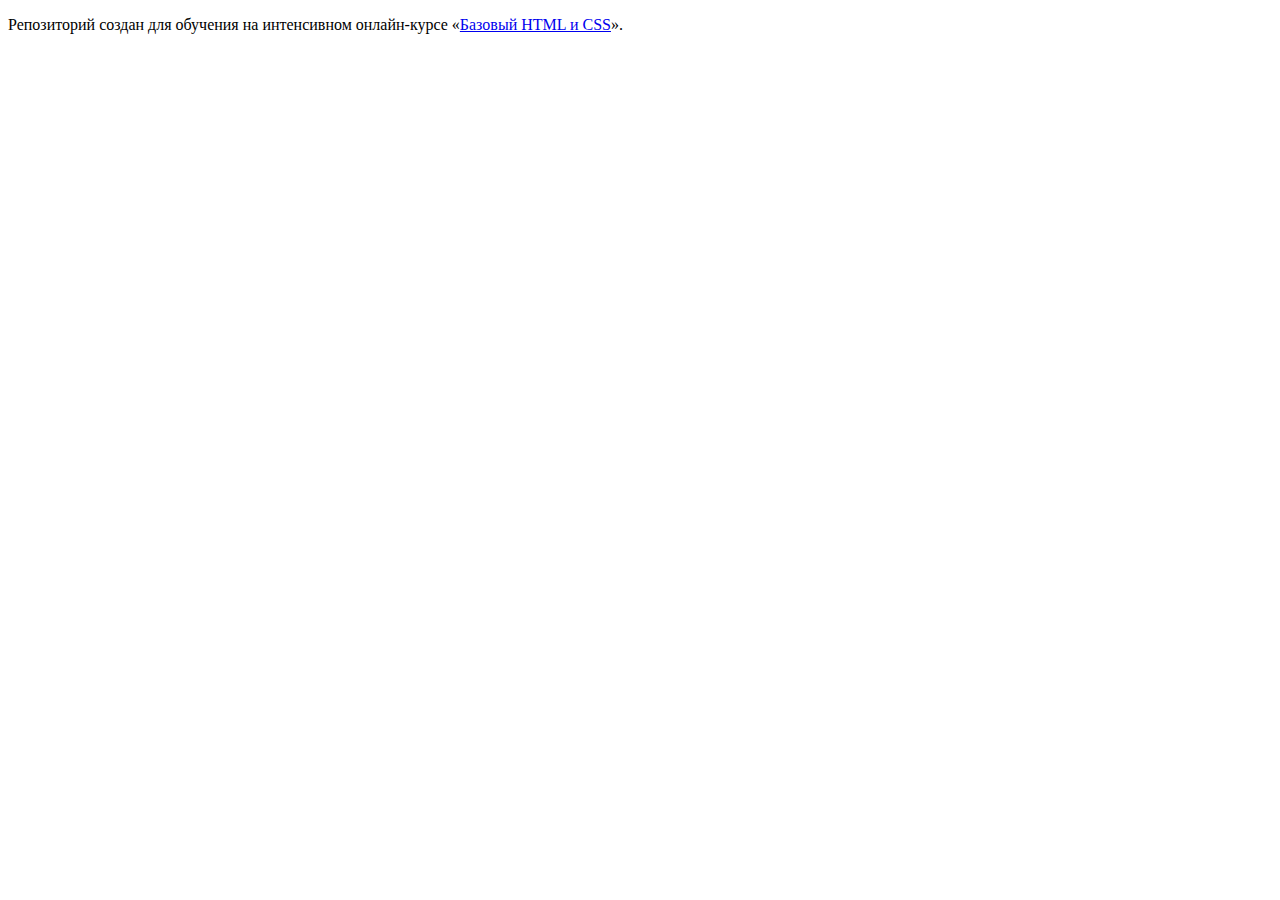
==== index.html @ 06b26064 ":hatching_chick:" ====
<!DOCTYPE html>
<html lang="ru">
  <head>
    <meta charset="utf-8">
    <title>HTML Academy: Нёрдс</title>
  </head>
  <body>

    <p>Репозиторий создан для обучения на интенсивном онлайн‑курсе «<a href="https://htmlacademy.ru/intensive/htmlcss">Базовый HTML и CSS</a>».</p>

  </body>
</html>
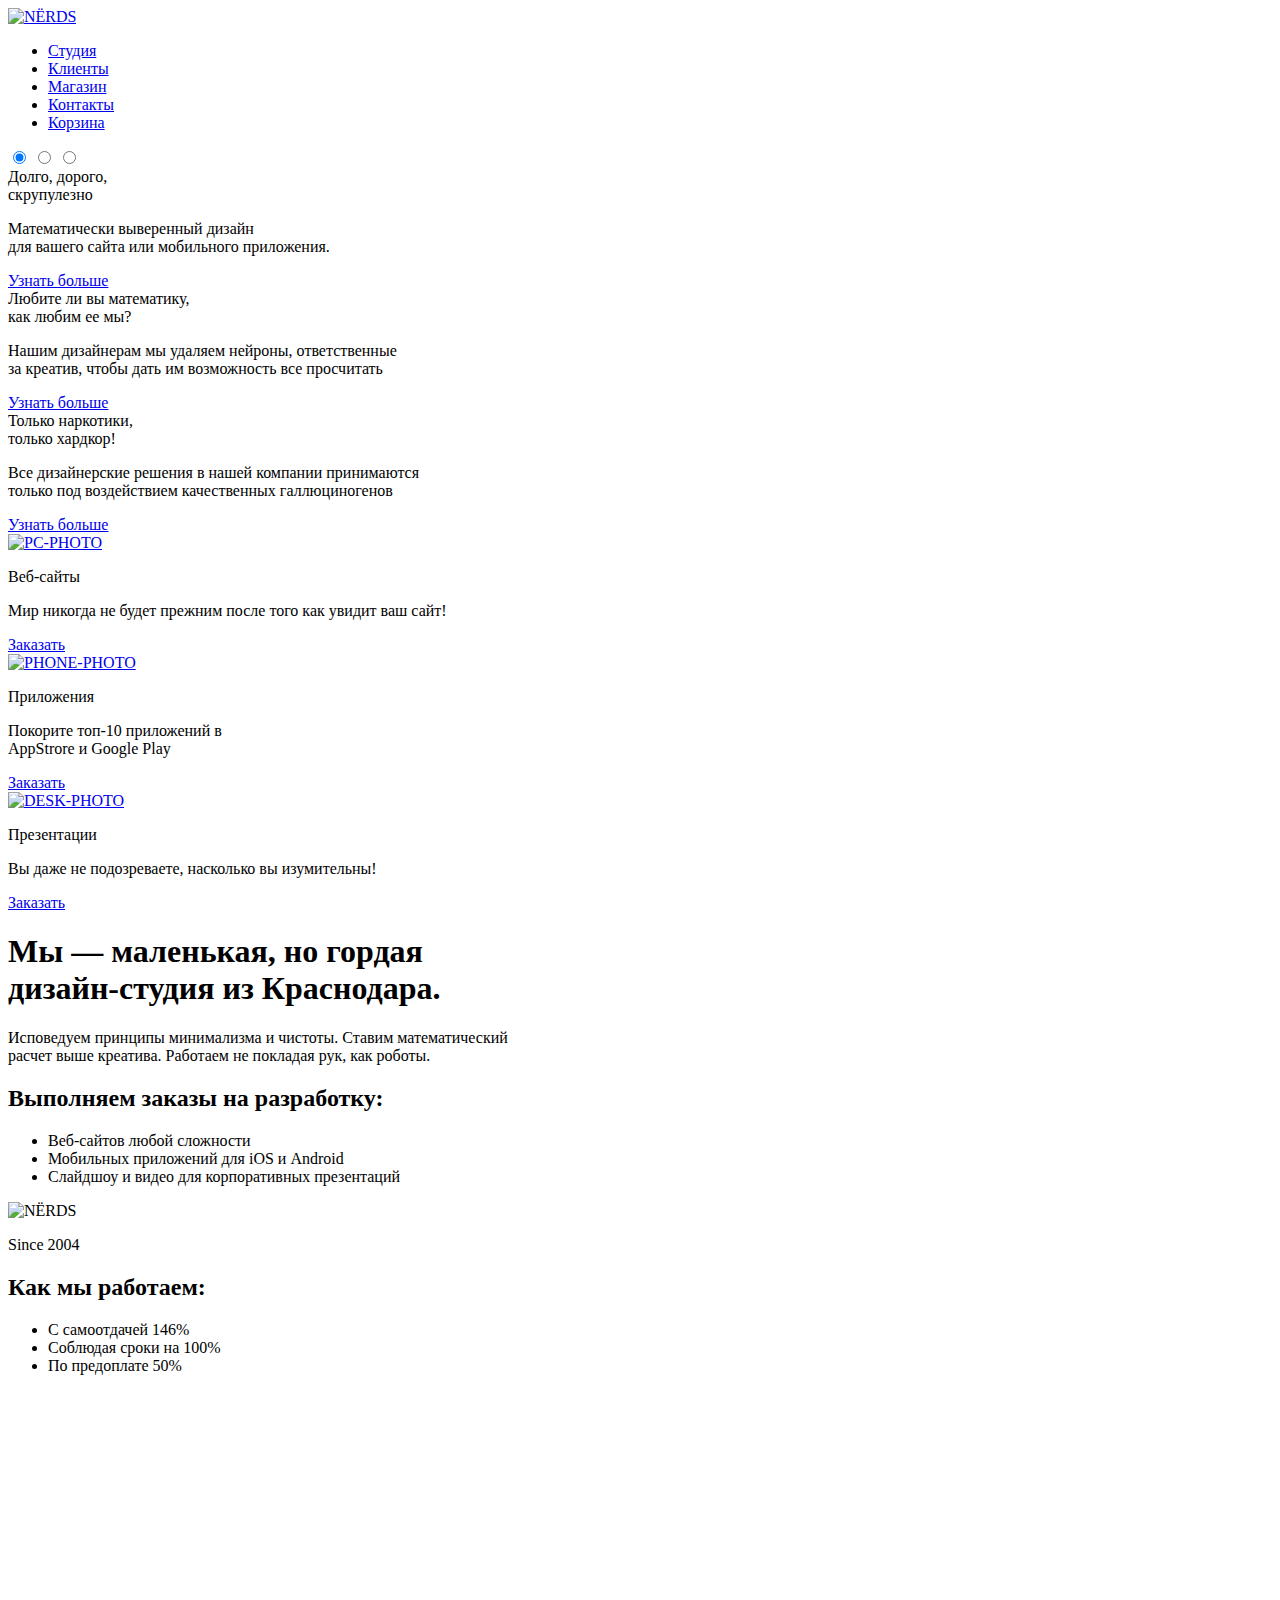
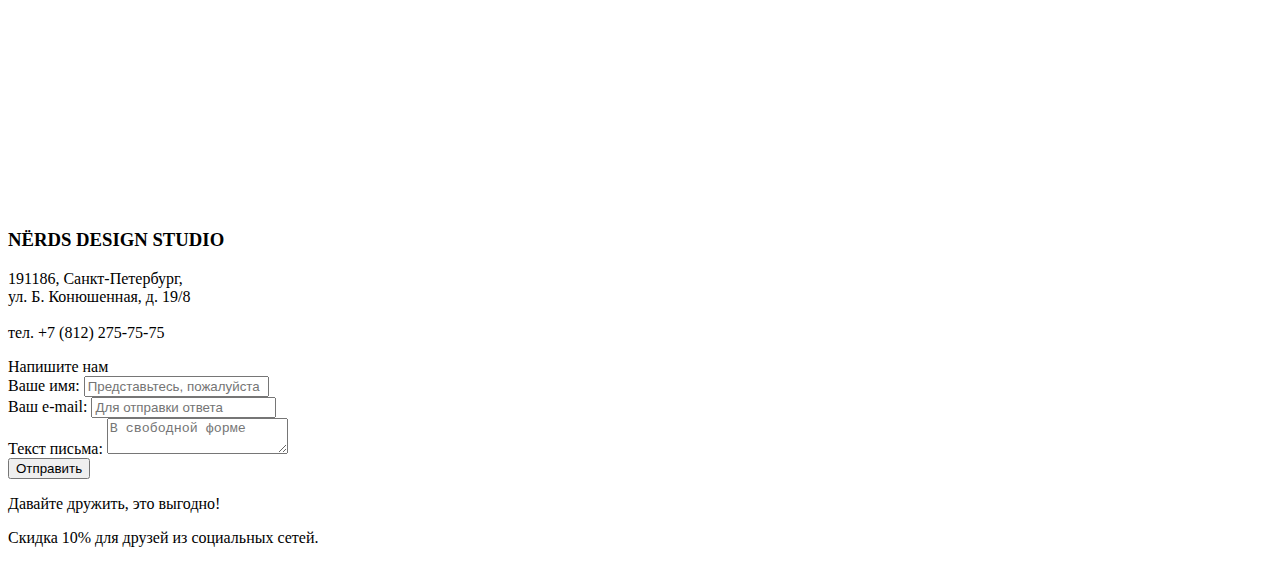
==== commit 2c65c2f6: "Загрузил финальную версию проекта" ====
--- a/index.html
+++ b/index.html
@@ -1,12 +1,197 @@
-<!DOCTYPE html>
-<html lang="ru">
-  <head>
-    <meta charset="utf-8">
-    <title>HTML Academy: Нёрдс</title>
-  </head>
-  <body>
-
-    <p>Репозиторий создан для обучения на интенсивном онлайн‑курсе «<a href="https://htmlacademy.ru/intensive/htmlcss">Базовый HTML и CSS</a>».</p>
-
-  </body>
-</html>
+<!DOCTYPE html>
+<html lang="ru">
+    <head>
+        <meta charset="utf-8">
+        <title>NЁRDS</title>
+        <link rel="stylesheet" type="text/css" href="css/style.css">
+        <link rel="stylesheet" type="text/css" href="css/normalize.css">
+    </head>
+    <body>
+				<header class="header clearfix">																																														<!-- навигация -->
+						<div class="container clearfix">
+								<a class="" href="#"><img alt="NЁRDS" class="logo" src="img/logo.png" width="139" height="56"></a>						<!-- лого - ссылка домой -->
+								<div class="nav">		
+										<ul class="nav-ul">																																										<!-- список ссылок -->
+												<li class="nav-link active">																															<!-- пункт меню -->
+														<a class="nav-a" href="index.html">Студия</a>																									<!-- ссылка -->
+												</li>		
+												<li class="nav-link">
+														<a class="nav-a" href="#">Клиенты</a>
+												</li>
+												<li class="nav-link">
+														<a class="nav-a" href="catalog.html">Магазин</a>
+												</li>
+												<li class="nav-link">
+														<a class="nav-a" href="#">Контакты</a>
+												</li>
+												<li class="nav-link">
+														<a class="nav-a basket" href="#">Корзина</a>
+												</li>
+										</ul>
+								</div>
+						</div>
+						<div class="slider clearfix">
+							<input type="radio" id="btn-1" name="toggle" checked>
+							<input type="radio" id="btn-2" name="toggle">
+							<input type="radio" id="btn-3" name="toggle">
+							<div class="slider-controls">
+								<label for="btn-1"></label>
+								<label for="btn-2"></label>
+								<label for="btn-3"></label>
+							</div>
+							<div class="slides">
+								<div class="slide">
+									<div class="slide-text">
+										<div class="slide-title">
+											Долго, дорого,<br> 
+											скрупулезно
+										</div>
+										<p>Математически выверенный дизайн<br>
+											для вашего сайта или мобильного приложения.</p>
+										<a class="btn red" href="#">Узнать больше</a>
+									</div>
+								</div>
+								<div class="slide">
+									<div class="slide-text">
+										<div class="slide-title">
+											Любите ли вы математику,<br>
+											как любим ее мы?
+										</div>
+										<p>Нашим дизайнерам мы удаляем нейроны, ответственные<br>
+												за креатив, чтобы дать им возможность все просчитать
+										</p>
+										<a class="btn red" href="#">Узнать больше</a>
+									</div>
+								</div>
+								<div class="slide">
+									<div class="slide-text">
+										<div class="slide-title">
+											Только наркотики,<br>
+											только хардкор!
+										</div>
+										<p>Все дизайнерские решения в нашей компании принимаются<br>
+												только под воздействием качественных галлюциногенов
+										</p>
+										<a class="btn red" href="#">Узнать больше</a>
+									</div>
+								</div>
+							</div>
+						</div>
+				</header>
+				<main class="body clearfix">																																			<!-- всё -->
+						<div class="container clerfix">																																		<!-- услуги -->
+								<div class="services clerfix">																																		<!-- услуги -->
+										<div class="services-block clerfix">																																	<!-- вид работы (остальные так же устроены)-->
+												<a class="services-img" href="#"><img width="240"  height="124" alt="PC-PHOTO" src="img/pc-photo.png"></a>							<!-- фото-ссылка -->
+												<p class="services-h2 clearfix">Веб-сайты</p>																										<!-- заголовок вида работы -->
+												<p class="services-p">Мир никогда не будет прежним после того как увидит ваш сайт!</p>	<!-- слоган -->
+												<a class="service-btn red" href="#">Заказать</a>																							<!-- кнопка -->
+										</div>
+										<div class="services-block clerfix">
+												<a class="services-img" href="#"><img width="240"  height="124" alt="PHONE-PHOTO" src="img/phone-photo.png"></a>
+												<p class="services-h2 clearfix">Приложения</p>
+												<p class="services-p">Покорите топ-10 приложений в <br>AppStrore и Google Play</p>
+												<a class="service-btn green" href="#">Заказать</a>
+										</div>
+										<div class="services-block clerfix">
+												<a class="services-img" href="#"><img width="240"  height="124" alt="DESK-PHOTO" src="img/desk-photo.png"></a>
+												<p class="services-h2 clearfix">Презентации</p>
+												<p class="services-p">Вы даже не подозреваете, насколько вы изумительны!</p>
+												<a class="service-btn yellow" href="#">Заказать</a>
+										</div>
+								</div>
+								<div class="about clearfix">																																		<!-- о компании и другое -->
+										<div class="about-us">																																	<!-- о нас+заказы -->
+												<h1 class="about-us-h1 clearfix">																																	<!-- кто мы -->
+														Мы — маленькая, но гордая <br>
+														дизайн-студия из Краснодара.
+												</h1>																														<!-- девиз -->
+												<p class="about-us-text">	
+														Исповедуем принципы минимализма и чистоты. Ставим математический<br> 
+														расчет выше креатива. Работаем не покладая рук, как роботы.
+												</p>
+												<div class="about-us-ul">																																<!-- заказы -->
+													<h2 class="about-us-h2">Выполняем заказы на разработку:</h2>
+													<ul class="about-us-ul">																															<!-- список -->
+														<li class="about-us-li red-line-li">Веб-сайтов любой сложности</li>															<!-- пункты -->
+														<li class="about-us-li red-line-li">Мобильных приложений для iOS и Android</li>	
+														<li class="about-us-li red-line-li">Слайдшоу и видео для корпоративных презентаций</li>
+													</ul>
+												</div>
+										</div>
+										<div class="how-work"> 																																	<!-- лого+дата+как работаем -->
+												<img class="since-logo" alt="NЁRDS" width="188" height="75" src="img/logo.png">																							<!-- лого -->
+												<div class="date">
+													<p class="date-text">Since 2004</p>																							<!-- дата -->
+												</div>
+												<h2 class="how-we-work-h2">Как мы работаем:</h2> 														              <!-- как работаем -->
+												<ul class="how-work-ul"> 										                                    				<!-- список -->
+														<li class="how-work-li red-line-li">С самоотдачей 146%</li>                												<!-- пункт меню -->
+														<li class="how-work-li red-line-li">Соблюдая сроки на 100%</li>																		<!-- пункт меню -->
+														<li class="how-work-li red-line-li">По предоплате 50%</li>																					<!-- пункт меню -->
+												</ul>
+										</div>
+								</div>
+								<div class="partner-logos clearfix">                        	 																						<!-- компании -->
+										<a class="partner-logo glukhanko" href="http://glukhanko.com"></a>																			<!-- фото-ссылка -->
+										<a class="partner-logo academy" href="http://htmlacademy.ru"></a>																			<!-- фото-ссылка -->
+										<a class="partner-logo borodinsky" href="#"></a>																			<!-- фото-ссылка -->
+								</div>
+						</div>
+				</main>
+				<div class="container">																																						<!-- Карта+контакты+окно -->
+						<div class="">																																						<!-- Карта+контакты+окно -->
+							<div class="map">																																						<!-- карта -->
+									<iframe class="frame" src="https://www.google.com/maps/embed?pb=!1m18!1m12!1m3!1d1998.6037999040354!2d30.322010416394033!3d59.938716271971415!2m3!1f0!2f0!3f0!3m2!1i1024!2i768!4f13.1!3m3!1m2!1s0x4696310fca5ba729%3A0xea9c53d4493c879f!2sBolshaya+Konyushennaya+ul.%2C+19%2C+Sankt-Peterburg%2C+Russia%2C+191186!5e0!3m2!1sen!2s!4v1441888483426" height="416" width="1200" style="border:0" allowfullscreen></iframe>
+									<div class="contacts clearfix">																																						<!-- контакты -->
+											<h3 class="contacts-h3">NЁRDS DESIGN STUDIO</h3>
+											<p class="contacts-text">
+												191186, Санкт-Петербург,<br>
+												 ул. Б. Конюшенная, д. 19/8<br>
+												<br>
+												 тел. +7 (812) 275-75-75
+											</p>
+											<a class="contacts-btn red">Напишите нам</a>
+									</div>
+							</div>
+							<div class="form">
+								<a class="cross"></a>
+								<form name="write-us" method="post">
+									<div class="name write-us-block">
+										<label>
+											<span class="form-p">Ваше имя:</span>
+											<input class="form-text " type="text" placeholder="Представьтесь, пожалуйста">
+										</label>
+									</div>
+									<div class="mail write-us-block clearfix">
+										<label>
+											<span class="form-p">Ваш e-mail:</span>
+											<input class="form-text " type="text" placeholder="Для отправки ответа">
+										</label>
+									</div>
+									<div class="comment">
+										<label>
+											<span class="form-p">Текст письма:</span>
+											<textarea class="form-text textarea" placeholder="В свободной форме" ></textarea>
+										</label>
+									</div>
+								</form>
+								<button type="submit" class="form-btn red">Отправить</button>
+							</div>
+						</div>
+				</div>
+				<footer class="footer clearfix">																																						<!-- футер -->																																					<!-- содержимое -->
+						<div class="container">																																					<!-- соц-ссылки -->
+								<div class="social-btns">																																					<!-- соц-ссылки -->
+									<a class="social-btn vk" href="#"></a>
+									<a class="social-btn fb" href="#"></a>
+									<a class="social-btn inst" href="#"></a>
+								</div>		
+								<div class="footer-text">																																					<!-- текст -->
+									<p class="footer-h1">Давайте дружить, это выгодно!</p>
+									<p class="footer-p">Скидка 10% для друзей из социальных сетей.</p>
+								</div>
+						</div>
+				</footer>
+    </body>
+</html>
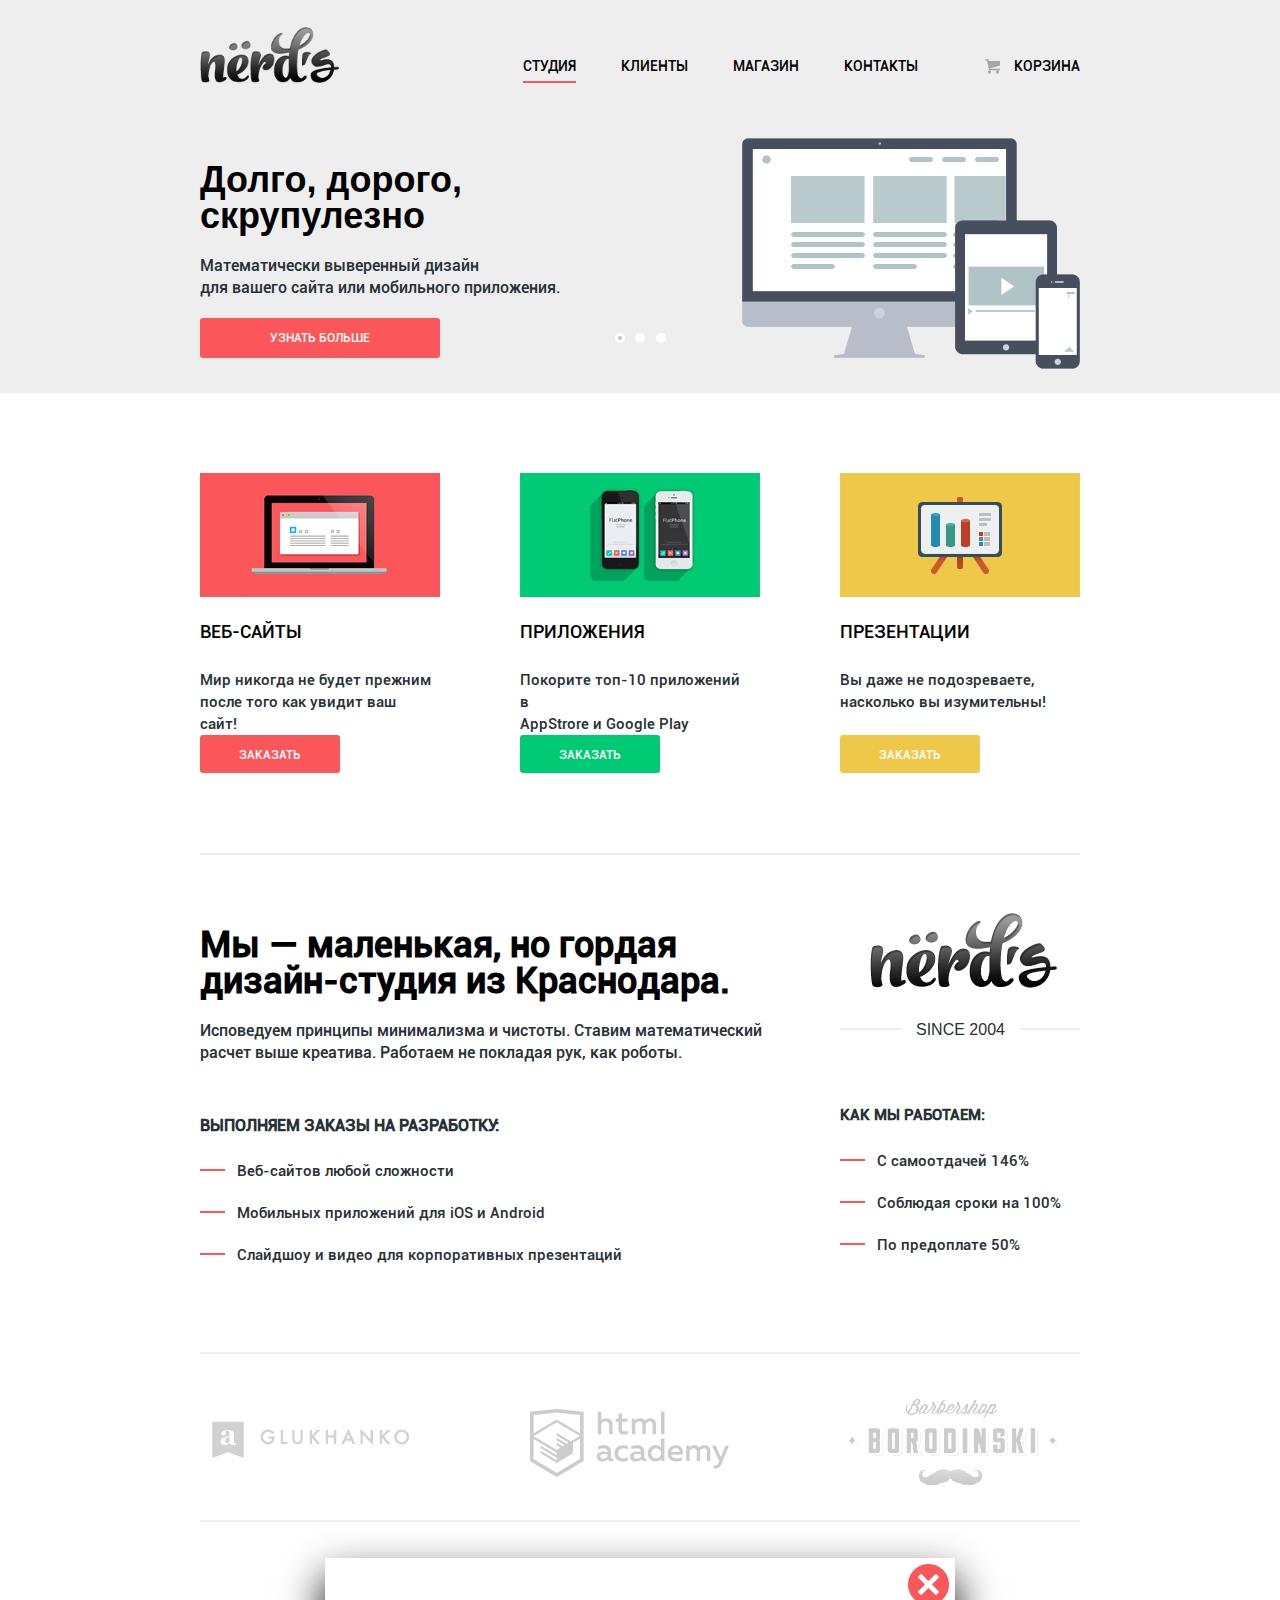
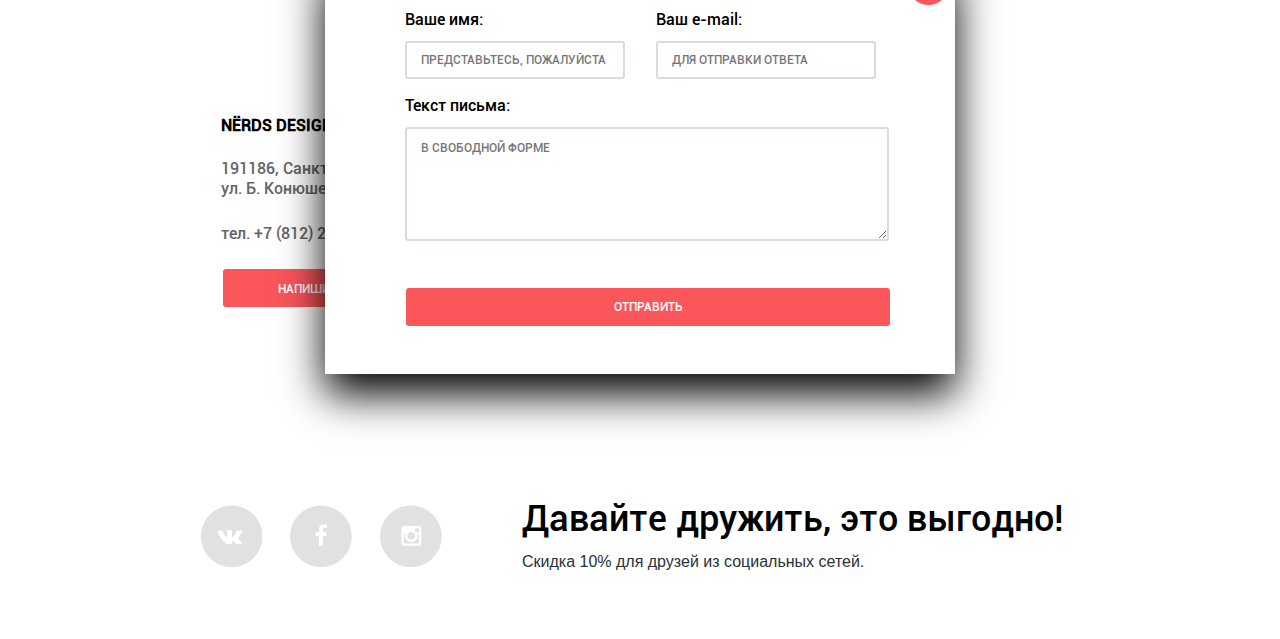
==== commit 8bfc547b: "Add files via upload" ====
--- a/index.html
+++ b/index.html
@@ -1,197 +1,190 @@
 <!DOCTYPE html>
 <html lang="ru">
-    <head>
-        <meta charset="utf-8">
-        <title>NЁRDS</title>
-        <link rel="stylesheet" type="text/css" href="css/style.css">
-        <link rel="stylesheet" type="text/css" href="css/normalize.css">
-    </head>
-    <body>
-				<header class="header clearfix">																																														<!-- навигация -->
-						<div class="container clearfix">
-								<a class="" href="#"><img alt="NЁRDS" class="logo" src="img/logo.png" width="139" height="56"></a>						<!-- лого - ссылка домой -->
-								<div class="nav">		
-										<ul class="nav-ul">																																										<!-- список ссылок -->
-												<li class="nav-link active">																															<!-- пункт меню -->
-														<a class="nav-a" href="index.html">Студия</a>																									<!-- ссылка -->
-												</li>		
-												<li class="nav-link">
-														<a class="nav-a" href="#">Клиенты</a>
-												</li>
-												<li class="nav-link">
-														<a class="nav-a" href="catalog.html">Магазин</a>
-												</li>
-												<li class="nav-link">
-														<a class="nav-a" href="#">Контакты</a>
-												</li>
-												<li class="nav-link">
-														<a class="nav-a basket" href="#">Корзина</a>
-												</li>
-										</ul>
-								</div>
+<head>
+	<meta charset="utf-8">
+	<title>NЁRDS</title>
+	<link rel="stylesheet" type="text/css" href="css/normalize.css">
+	<link rel="stylesheet" type="text/css" href="css/style.css">
+</head>
+<body class="container">
+		<header class="header clearfix"><!-- навигация -->
+			<a class="" href="#"><img alt="NЁRDS" class="logo" src="img/logo.png" width="139" height="56"></a><!-- лого - ссылка домой -->
+			<div class="nav">
+				<ul class="nav-ul"><!-- список ссылок -->
+					<li class="nav-link active">	<!-- пункт меню -->
+						<a class="nav-a" href="index.html">Студия</a>	<!-- ссылка -->
+					</li>
+					<li class="nav-link">
+						<a class="nav-a" href="#">Клиенты</a>
+					</li>
+					<li class="nav-link">
+						<a class="nav-a" href="catalog.html">Магазин</a>
+					</li>
+					<li class="nav-link">
+						<a class="nav-a" href="#">Контакты</a>
+					</li>
+					<li class="nav-link">
+						<a class="nav-a basket" href="#">Корзина</a>
+					</li>
+				</ul>
+			</div>
+			<div class="slider clearfix">
+				<input type="radio" id="btn-1" name="toggle" checked>
+				<input type="radio" id="btn-2" name="toggle">
+				<input type="radio" id="btn-3" name="toggle">
+				<div class="slider-controls clearfix">
+					<label for="btn-1"></label>
+					<label for="btn-2"></label>
+					<label for="btn-3"></label>
+				</div>
+				<div class="slides">
+					<div class="slide">
+						<div class="slide-text">
+							<div class="slide-title">
+								Долго, дорого,
+								скрупулезно
+							</div>
+							<p>
+								Математически выверенный дизайн<br>
+								для вашего сайта или мобильного приложения.
+							</p>
 						</div>
-						<div class="slider clearfix">
-							<input type="radio" id="btn-1" name="toggle" checked>
-							<input type="radio" id="btn-2" name="toggle">
-							<input type="radio" id="btn-3" name="toggle">
-							<div class="slider-controls">
-								<label for="btn-1"></label>
-								<label for="btn-2"></label>
-								<label for="btn-3"></label>
+						<a class="btn red" href="#">Узнать больше</a>
+					</div>	
+					<div class="slide">
+						<div class="slide-text">
+							<div class="slide-title">
+								Любите ли вы математику,
+								как любим ее мы?
 							</div>
-							<div class="slides">
-								<div class="slide">
-									<div class="slide-text">
-										<div class="slide-title">
-											Долго, дорого,<br> 
-											скрупулезно
-										</div>
-										<p>Математически выверенный дизайн<br>
-											для вашего сайта или мобильного приложения.</p>
-										<a class="btn red" href="#">Узнать больше</a>
-									</div>
-								</div>
-								<div class="slide">
-									<div class="slide-text">
-										<div class="slide-title">
-											Любите ли вы математику,<br>
-											как любим ее мы?
-										</div>
-										<p>Нашим дизайнерам мы удаляем нейроны, ответственные<br>
-												за креатив, чтобы дать им возможность все просчитать
-										</p>
-										<a class="btn red" href="#">Узнать больше</a>
-									</div>
-								</div>
-								<div class="slide">
-									<div class="slide-text">
-										<div class="slide-title">
-											Только наркотики,<br>
-											только хардкор!
-										</div>
-										<p>Все дизайнерские решения в нашей компании принимаются<br>
-												только под воздействием качественных галлюциногенов
-										</p>
-										<a class="btn red" href="#">Узнать больше</a>
-									</div>
-								</div>
+							<p>
+								Нашим дизайнерам мы удаляем нейроны, ответственные
+								за креатив, чтобы дать им возможность все просчитать
+							</p>
+						</div>
+						<a class="btn red" href="#">Узнать больше</a>
+					</div>
+					<div class="slide">
+						<div class="slide-text">
+							<div class="slide-title">
+								Только наркотики,
+								только хардкор!
 							</div>
+							<p>
+								Все дизайнерские решения в нашей компании принимаются
+								только под воздействием качественных галлюциногенов
+							</p>
 						</div>
-				</header>
-				<main class="body clearfix">																																			<!-- всё -->
-						<div class="container clerfix">																																		<!-- услуги -->
-								<div class="services clerfix">																																		<!-- услуги -->
-										<div class="services-block clerfix">																																	<!-- вид работы (остальные так же устроены)-->
-												<a class="services-img" href="#"><img width="240"  height="124" alt="PC-PHOTO" src="img/pc-photo.png"></a>							<!-- фото-ссылка -->
-												<p class="services-h2 clearfix">Веб-сайты</p>																										<!-- заголовок вида работы -->
-												<p class="services-p">Мир никогда не будет прежним после того как увидит ваш сайт!</p>	<!-- слоган -->
-												<a class="service-btn red" href="#">Заказать</a>																							<!-- кнопка -->
-										</div>
-										<div class="services-block clerfix">
-												<a class="services-img" href="#"><img width="240"  height="124" alt="PHONE-PHOTO" src="img/phone-photo.png"></a>
-												<p class="services-h2 clearfix">Приложения</p>
-												<p class="services-p">Покорите топ-10 приложений в <br>AppStrore и Google Play</p>
-												<a class="service-btn green" href="#">Заказать</a>
-										</div>
-										<div class="services-block clerfix">
-												<a class="services-img" href="#"><img width="240"  height="124" alt="DESK-PHOTO" src="img/desk-photo.png"></a>
-												<p class="services-h2 clearfix">Презентации</p>
-												<p class="services-p">Вы даже не подозреваете, насколько вы изумительны!</p>
-												<a class="service-btn yellow" href="#">Заказать</a>
-										</div>
-								</div>
-								<div class="about clearfix">																																		<!-- о компании и другое -->
-										<div class="about-us">																																	<!-- о нас+заказы -->
-												<h1 class="about-us-h1 clearfix">																																	<!-- кто мы -->
-														Мы — маленькая, но гордая <br>
-														дизайн-студия из Краснодара.
-												</h1>																														<!-- девиз -->
-												<p class="about-us-text">	
-														Исповедуем принципы минимализма и чистоты. Ставим математический<br> 
-														расчет выше креатива. Работаем не покладая рук, как роботы.
-												</p>
-												<div class="about-us-ul">																																<!-- заказы -->
-													<h2 class="about-us-h2">Выполняем заказы на разработку:</h2>
-													<ul class="about-us-ul">																															<!-- список -->
-														<li class="about-us-li red-line-li">Веб-сайтов любой сложности</li>															<!-- пункты -->
-														<li class="about-us-li red-line-li">Мобильных приложений для iOS и Android</li>	
-														<li class="about-us-li red-line-li">Слайдшоу и видео для корпоративных презентаций</li>
-													</ul>
-												</div>
-										</div>
-										<div class="how-work"> 																																	<!-- лого+дата+как работаем -->
-												<img class="since-logo" alt="NЁRDS" width="188" height="75" src="img/logo.png">																							<!-- лого -->
-												<div class="date">
-													<p class="date-text">Since 2004</p>																							<!-- дата -->
-												</div>
-												<h2 class="how-we-work-h2">Как мы работаем:</h2> 														              <!-- как работаем -->
-												<ul class="how-work-ul"> 										                                    				<!-- список -->
-														<li class="how-work-li red-line-li">С самоотдачей 146%</li>                												<!-- пункт меню -->
-														<li class="how-work-li red-line-li">Соблюдая сроки на 100%</li>																		<!-- пункт меню -->
-														<li class="how-work-li red-line-li">По предоплате 50%</li>																					<!-- пункт меню -->
-												</ul>
-										</div>
-								</div>
-								<div class="partner-logos clearfix">                        	 																						<!-- компании -->
-										<a class="partner-logo glukhanko" href="http://glukhanko.com"></a>																			<!-- фото-ссылка -->
-										<a class="partner-logo academy" href="http://htmlacademy.ru"></a>																			<!-- фото-ссылка -->
-										<a class="partner-logo borodinsky" href="#"></a>																			<!-- фото-ссылка -->
-								</div>
-						</div>
-				</main>
-				<div class="container">																																						<!-- Карта+контакты+окно -->
-						<div class="">																																						<!-- Карта+контакты+окно -->
-							<div class="map">																																						<!-- карта -->
-									<iframe class="frame" src="https://www.google.com/maps/embed?pb=!1m18!1m12!1m3!1d1998.6037999040354!2d30.322010416394033!3d59.938716271971415!2m3!1f0!2f0!3f0!3m2!1i1024!2i768!4f13.1!3m3!1m2!1s0x4696310fca5ba729%3A0xea9c53d4493c879f!2sBolshaya+Konyushennaya+ul.%2C+19%2C+Sankt-Peterburg%2C+Russia%2C+191186!5e0!3m2!1sen!2s!4v1441888483426" height="416" width="1200" style="border:0" allowfullscreen></iframe>
-									<div class="contacts clearfix">																																						<!-- контакты -->
-											<h3 class="contacts-h3">NЁRDS DESIGN STUDIO</h3>
-											<p class="contacts-text">
-												191186, Санкт-Петербург,<br>
-												 ул. Б. Конюшенная, д. 19/8<br>
-												<br>
-												 тел. +7 (812) 275-75-75
-											</p>
-											<a class="contacts-btn red">Напишите нам</a>
-									</div>
-							</div>
-							<div class="form">
-								<a class="cross"></a>
-								<form name="write-us" method="post">
-									<div class="name write-us-block">
-										<label>
-											<span class="form-p">Ваше имя:</span>
-											<input class="form-text " type="text" placeholder="Представьтесь, пожалуйста">
-										</label>
-									</div>
-									<div class="mail write-us-block clearfix">
-										<label>
-											<span class="form-p">Ваш e-mail:</span>
-											<input class="form-text " type="text" placeholder="Для отправки ответа">
-										</label>
-									</div>
-									<div class="comment">
-										<label>
-											<span class="form-p">Текст письма:</span>
-											<textarea class="form-text textarea" placeholder="В свободной форме" ></textarea>
-										</label>
-									</div>
-								</form>
-								<button type="submit" class="form-btn red">Отправить</button>
-							</div>
-						</div>
+						<a class="btn red" href="#">Узнать больше</a>
+					</div>
 				</div>
-				<footer class="footer clearfix">																																						<!-- футер -->																																					<!-- содержимое -->
-						<div class="container">																																					<!-- соц-ссылки -->
-								<div class="social-btns">																																					<!-- соц-ссылки -->
-									<a class="social-btn vk" href="#"></a>
-									<a class="social-btn fb" href="#"></a>
-									<a class="social-btn inst" href="#"></a>
-								</div>		
-								<div class="footer-text">																																					<!-- текст -->
-									<p class="footer-h1">Давайте дружить, это выгодно!</p>
-									<p class="footer-p">Скидка 10% для друзей из социальных сетей.</p>
-								</div>
-						</div>
-				</footer>
-    </body>
-</html>
+			</div>
+		</header>
+		<main class="body clearfix">	<!-- всё --><!-- услуги -->
+			<div class="services clearfix"><!-- услуги -->
+				<div class="services-block clerfix">	<!-- вид работы (остальные так же устроены)-->
+					<img width="240"  height="124" alt="PC-PHOTO" src="img/pc-photo.png">	<!-- фото-ссылка -->
+					<h2 class="services-h2 clearfix">Веб-сайты</h2><!-- заголовок вида работы -->
+					<p class="services-p">Мир никогда не будет прежним после того как увидит ваш сайт!</p>	<!-- слоган -->
+					<a class="service-btn red" href="#">Заказать</a>	<!-- кнопка -->
+				</div>
+				<div class="services-block clerfix">
+					<img width="240"  height="124" alt="PHONE-PHOTO" src="img/phone-photo.png">
+					<h2 class="services-h2 clearfix">Приложения</h2>
+					<p class="services-p">Покорите топ-10 приложений в <br>AppStrore и Google Play</p>
+					<a class="service-btn green" href="#">Заказать</a>
+				</div>
+				<div class="services-block clerfix">
+					<img width="240"  height="124" alt="DESK-PHOTO" src="img/desk-photo.png">
+					<h2 class="services-h2 clearfix">Презентации</h2>
+					<p class="services-p">Вы даже не подозреваете, насколько вы изумительны!</p>
+					<a class="service-btn yellow" href="#">Заказать</a>
+				</div>
+			</div>
+			<div class="about clearfix"><!-- о компании и другое -->
+				<div class="about-us">	<!-- о нас+заказы -->
+					<h1 class="about-us-h1 clearfix">	<!-- кто мы -->
+						Мы — маленькая, но гордая <br>
+						дизайн-студия из Краснодара.
+					</h1><!-- девиз -->
+					<p class="about-us-text">	
+						Исповедуем принципы минимализма и чистоты. Ставим математический<br> 
+						расчет выше креатива. Работаем не покладая рук, как роботы.
+					</p>
+					<div class="about-us-ul"><!-- заказы -->
+						<h2 class="about-us-h2">Выполняем заказы на разработку:</h2>
+						<ul class="about-us-ul">	<!-- список -->
+							<li class="about-us-li red-line-li">Веб-сайтов любой сложности</li>	<!-- пункты -->
+							<li class="about-us-li red-line-li">Мобильных приложений для iOS и Android</li>	
+							<li class="about-us-li red-line-li">Слайдшоу и видео для корпоративных презентаций</li>
+						</ul>
+					</div>
+				</div>
+				<div class="how-work"> 	<!-- лого+дата+как работаем -->
+					<img class="since-logo" alt="NЁRDS" width="187" height="75" src="img/logo.png">	<!-- лого -->
+					<div class="date">
+						<p class="date-text">Since 2004</p>	<!-- дата -->
+					</div>
+					<h2 class="how-we-work-h2">Как мы работаем:</h2>               <!-- как работаем -->
+					<ul class="how-work-ul">                                     <!-- список -->
+						<li class="how-work-li red-line-li">С самоотдачей 146%</li>                <!-- пункт меню -->
+						<li class="how-work-li red-line-li">Соблюдая сроки на 100%</li><!-- пункт меню -->
+						<li class="how-work-li red-line-li">По предоплате 50%</li>	<!-- пункт меню -->
+					</ul>
+				</div>
+			</div>
+			<div class="partner-logos clearfix">                        	 <!-- компании -->
+				<a class="partner-logo glukhanko" href="http://glukhanko.com"></a>	<!-- фото-ссылка -->
+				<a class="partner-logo academy" href="http://htmlacademy.ru"></a>	<!-- фото-ссылка -->
+				<a class="partner-logo borodinsky" href="#"></a>	<!-- фото-ссылка -->
+			</div>
+		</main><!-- Карта+контакты+окно -->
+		<div class="map"><!-- карта -->
+			<iframe class="frame" src="https://www.google.com/maps/embed?pb=!1m18!1m12!1m3!1d1998.6037999040354!2d30.322010416394033!3d59.938716271971415!2m3!1f0!2f0!3f0!3m2!1i1024!2i768!4f13.1!3m3!1m2!1s0x4696310fca5ba729%3A0xea9c53d4493c879f!2sBolshaya+Konyushennaya+ul.%2C+19%2C+Sankt-Peterburg%2C+Russia%2C+191186!5e0!3m2!1sen!2s!4v1441888483426" height="416" width="100%" style="border:0" allowfullscreen></iframe>
+			<div class="contacts clearfix"><!-- контакты -->
+				<h3 class="contacts-h3">NЁRDS DESIGN STUDIO</h3>
+				<p class="contacts-text">
+					191186, Санкт-Петербург,<br>
+					ул. Б. Конюшенная, д. 19/8
+				</p>
+				<p class="contacts-text">тел. +7 (812) 275-75-75</p>
+				<a class="contacts-btn red">Напишите нам</a>
+			</div>
+		</div>
+		<div class="form">
+			<span class="cross"></span>
+			<form name="write-us" method="post" action="form.php">
+				<div class="name write-us-block">
+					<label>
+						<span class="form-p">Ваше имя:</span>
+						<input class="form-text " type="text" placeholder="Представьтесь, пожалуйста">
+					</label>
+				</div>
+				<div class="mail write-us-block clearfix">
+					<label>
+						<span class="form-p">Ваш e-mail:</span>
+						<input class="form-text " type="text" placeholder="Для отправки ответа">
+					</label>
+				</div>
+				<div class="comment">
+					<label>
+						<span class="form-p">Текст письма:</span>
+						<textarea class="form-text textarea" placeholder="В свободной форме" ></textarea>
+					</label>
+				</div>
+			</form>
+		<button type="submit" class="form-btn red">Отправить</button>
+		</div>
+		<footer class="footer clearfix"><!-- футер -->	<!-- содержимое -->
+			<div class="social-btns">	<!-- соц-ссылки -->
+				<a class="social-btn vk" href="#"></a>
+				<a class="social-btn fb" href="#"></a>
+				<a class="social-btn inst" href="#"></a>
+			</div>
+			<div class="footer-text">	<!-- текст -->
+				<p class="footer-h1">Давайте дружить, это выгодно!</p>
+				<p class="footer-p">Скидка 10% для друзей из социальных сетей.</p>
+			</div>
+		</footer>
+	</body>
+</html>--- a/css/style.css
+++ b/css/style.css
@@ -0,0 +1,1001 @@
+@font-face{
+	font-family:Roboto;
+	src:url("../fonts/roboto/Roboto-Black.ttf");
+	src:url("../fonts/roboto/Roboto-Blackitalic.ttf");
+	src:url("../fonts/roboto/Roboto-Bold.ttf");
+	src:url("../fonts/roboto/Roboto-BoldCondensed.ttf");
+	src:url("../fonts/roboto/Roboto-BoldCondensedItalic.ttf");
+	src:url("../fonts/roboto/Roboto-BoldItalic.ttf");
+	src:url("../fonts/roboto/Roboto-Condensed.ttf");
+	src:url("../fonts/roboto/Roboto-CondensedItalic.ttf");
+	src:url("../fonts/roboto/Roboto-Italic.ttf");
+	src:url("../fonts/roboto/Roboto-Light.ttf");
+	src:url("../fonts/roboto/Roboto-LightItalic.ttf");
+	src:url("../fonts/roboto/Roboto-MediumItalic.ttf");
+	src:url("../fonts/roboto/Roboto-Regular.ttf");
+	src:url("../fonts/roboto/Roboto-Thin.ttf");
+	src:url("../fonts/roboto/Roboto-ThinItalic.ttf");
+	src:url("../fonts/roboto/Roboto-Medium.ttf");
+}
+html,body{
+	margin:0;
+	padding:0;
+}
+body{													/*базовые стили*/
+	color:#283136;
+	font-family:"Roboto-Medium", "Arial",  sans-serif;
+	font-size:16px;
+	line-height:16px;
+	margin:0;
+	padding:0;
+	font-weight:500;
+	font-style:normal;
+	background:white;
+	overflow-x:hidden;
+}
+.clearfix:after{
+	content:'';
+	display:block;
+	clear:both;
+}		
+.container{
+	width:880px;
+	margin:0 auto;
+}
+															/*мои стили*/
+															/*стили для хедера обоих страниц*/
+.header{
+	padding:0 100%;
+	margin:0 -100%;
+	background-color:#eee;
+}	
+															/*стили для слайдера*/
+															
+.slider{
+	display:block;
+	width:880px;
+	height:310px;
+	float: left;
+}
+.slider input[type=radio]{
+	display:none;
+}
+.slider-controls{
+	width:200px;
+	height:10px;
+	margin:250px 38.65% 0;
+	float:left;
+	text-align:center;
+}
+.slider-controls label{
+	display:inline-block;
+	width:4px;
+	height:4px;
+	margin:0 3px;
+	background:white;
+	border:3px solid white;
+	vertical-align:top;
+	border-radius:50%;
+	cursor:pointer;
+}
+#btn-1:checked ~ .slider-controls label[for="btn-1"],
+#btn-2:checked ~ .slider-controls label[for="btn-2"],
+#btn-3:checked ~ .slider-controls label[for="btn-3"]{ 
+	background:#c1c1c1;
+}
+.slide{
+	width:100%;
+	height:310px;
+	margin:38px 0 0;
+}
+.slide-text{
+	margin:-215px 0 0;
+	float:left;
+	color:#283136;
+}
+.slide:nth-child(2) .slide-title{
+	width: 490px;
+}
+.slide-title{
+	width:340px;
+	margin: 34px 0 0;
+	font-size:36px;
+	line-height:36px;
+	font-weight:bold;
+	color:black;
+}
+.slide-text p{
+	width:450px;
+	margin:21px 0 0;
+  font-size:16px;
+  font-family:"Roboto", "Arial", sans-serif;
+	font-weight: normal;
+  line-height:22px;
+  text-align:left;
+}
+.slide:last-child .slide-text p{
+	width:470px;
+}
+.slide .btn{
+	margin: -25px 0 0;
+	border-radius:3px;
+	border:none;
+	color:white;
+	text-align:center;
+	font-size:12px;
+	font-family:"Roboto", "Arial",  sans-serif;
+	text-decoration:none;
+	text-transform:uppercase;
+	display:block;
+	float:left;
+	padding:12px 70px;
+}
+.slide .btn:active{
+	padding:9px 70px 12px;
+}
+.slide:nth-child(1){
+	background-image:url("../img/slider-bg.png");
+	background-repeat:no-repeat;
+	background-position:100% 17px;
+}
+.slide:nth-child(2){
+	background-image:url("../img/slider-bg-2.png");
+	background-repeat:no-repeat;
+	background-position:100% 22px;
+}
+.slide:nth-child(3){
+	background-image:url("../img/slider-bg-3.png");
+	background-repeat:no-repeat;
+	background-position:100% -10px;
+}
+.slide{
+	display:none;
+}
+#btn-1:checked ~ .slides .slide:nth-child(1){ 
+	display:block;
+}
+#btn-2:checked ~ .slides .slide:nth-child(2){ 
+	display:block;
+}
+#btn-3:checked ~ .slides .slide:nth-child(3){ 
+	display:block;
+}							
+															/*стили для слайдера - конец*/
+															/*стили для навигации меню*/
+.nav{
+	float:right;
+	margin:35px 0 0 0;
+}
+.logo{
+	margin:27px 0 0 0;
+	float:left;
+}
+.nav-link{
+	list-style:none;
+	float:left;
+	margin:0 45px 0 0;
+}
+.nav-link:last-child{
+	margin:0;
+}
+.active{
+	border-bottom:2px solid #fb565a;
+}
+.basket{
+	margin-left:22px;
+	padding:0 0 0 29px;
+	float: right;
+	background-image:url("../img/cart.png");
+	background-repeat:no-repeat;
+	background-position: 0 8px;
+}
+.basket:hover{
+	background-image:url("../img/cart-hover.png");
+}
+.basket:active{
+	background-image:url("../img/cart-active.png");
+}
+.nav-a{
+	text-decoration:none;
+	text-transform:uppercase;
+	color:black;
+	font-size:14px;
+	line-height:30px;
+	font-family:"Roboto", "Arial",  sans-serif;
+}
+.nav-a:hover{
+	color:#fb565a;
+}
+.nav-a:active{
+	color:#a8a8a8;
+}
+.title{
+	width:100%;
+	text-decoration:none;
+	text-transform:uppercase;
+	color:black;
+	font-size:40px;
+	line-height: 1.2em;
+	font-family:"Roboto", "Arial",  sans-serif;
+	margin:65px 0 86px;
+	text-align:center;
+	float:left;
+}													/*стили для хедера - конец  */
+															/*   ЗАВЕРШЕНО   */
+															/*   стили тела сайта   */
+.services{
+	margin:80px 0 0;
+	padding-bottom:80px;
+	border-bottom:2px solid #eee;
+}
+.services-block{
+	margin-right:80px;
+	float:left;
+	width:240px;
+	height:300px;
+}
+.services-block:last-child{
+	margin-right:0;
+}
+.services-block img{
+	float: left;
+}
+.services-p{
+  width:232px;
+  height:38px;
+	margin:0 0 28px;
+	color:#283136;
+	font-size:15px;
+	font-family:"Roboto", "Arial",  sans-serif;
+  text-align:left;
+	line-height:22px;
+	float: left;
+}			
+.services-h2{
+	margin:26px 0 28px;
+	color:black;
+	font-size:18px;
+	font-family:"Roboto", "Arial",  sans-serif;
+	text-decoration:none;
+	text-transform:uppercase;
+  line-height:18px;
+  text-align:left;
+	float: left;
+	font-weight: normal;
+}
+.service-btn{
+	width:140px;
+  height:26px;
+	border-radius:3px;
+	border:none;
+	color:white;
+	text-align:center;
+	font-size:12px;
+	font-family:"Roboto", "Arial",  sans-serif;
+	text-decoration:none;
+	text-transform:uppercase;
+	display:block;
+	padding-top:12px;
+	float: left;
+}
+.service-btn:active{
+	padding-top:9px;
+}
+.red{
+	background-color:#fb565a;
+}
+.red:hover{
+	background-color:#d6494d;
+}
+.red:active{
+	background-color:#b63538;
+	border-top:3px solid #9b2d30;
+}
+.green{
+	background-color:#00ca74;
+}
+.green:hover{
+	background-color:#01a25e;
+}
+.green:active{
+	background-color:#009053;
+	border-top:3px solid #007b47;
+}
+.yellow{
+	background-color:#efc84a;
+}	
+.yellow:hover{
+	background-color:#d6ae2c;
+}	
+.yellow:active{
+	background-color:#c09b24;
+	border-top:3px solid #a3841f;
+}	
+.about{
+	margin:72px 0 0;
+	border-bottom:2px solid #eee;
+	width:880px; 
+	padding-bottom:73px;
+}
+.about-us{
+	float:left;
+}
+.about-us-h1{
+  font-size:36px;
+  line-height:36px;
+  font-family:"Roboto", "Arial",  sans-serif;
+  color:black;
+  text-align:left;
+	margin:0 0 21px 0;
+	line-height:1;
+}
+.about-us-text{
+	font-size:16px;
+	line-height:22px;
+  font-family:"Roboto", "Arial",  sans-serif;
+  color:#283136;
+  text-align:left;
+	margin:0 0 51px 0;
+}
+.about-us-h2{
+	font-size:16px;
+	line-height:22px;
+  font-family:"Roboto", "Arial",  sans-serif;
+  color:#283136;
+	text-transform:uppercase;
+	margin:0 0 6px;
+}
+.red-line-li{
+	margin:26px 0 0 -40px;
+	padding-left:37px;
+	font-size:15px;
+  font-family:"Roboto", "Arial",  sans-serif;
+  color:#283136;
+	list-style:none;
+	background-image:url("../img/red-line.png");
+	background-repeat:no-repeat;
+	background-position:0 6px;
+}
+.how-work{
+	float:right;
+}
+.since-logo{
+	margin:-14px 0 0 30px;
+}
+.date{
+	margin:31px 0 70px;
+	width:240px;
+	background:url("../img/grey-line.png") repeat-x 0 6px;
+	z-index:10;
+}
+.date-text{
+	padding:0 14px 0;
+	margin:0 62px 0;
+	text-transform:uppercase;
+	font-size:16px;
+	font-family:"Roboto-Black", "Arial", sans-serif;
+	background-color:white;
+	width:90px;
+	z-index:100;
+}
+.how-we-work-h2{	
+	font-size:15px;
+  font-family:"Roboto", "Arial", sans-serif;
+  color:#283136;
+	line-height:1;
+	text-transform:uppercase;
+	margin:0 0 30px;
+}
+.partner-logos{
+	width:880px;
+	margin:0 0 85px 0;
+	border-bottom:2px solid #eee;
+}
+.partner-logo{
+	background-repeat:no-repeat;
+	float:left;
+}
+.glukhanko{
+	margin:67px 120px 62px 12px;
+	height:37px;
+	width:198px;
+	background-image:url("../img/glukhanko.png");
+}
+.glukhanko:hover{
+	background-image:url("../img/glukhanko-hover-active.png");
+}
+.glukhanko:active{
+	background-image:url("../img/glukhanko-hover-active.png");
+}
+.academy{
+	margin:55px 120px 43px 0;
+	height:68px;
+	width:199px;
+	background-image:url("../img/academy.png");
+}
+.academy:hover{
+	background-image:url("../img/academy-hover-active.png");
+}
+.academy:active{
+	background-image:url("../img/academy-hover-active.png");
+}
+.borodinsky{
+	margin:45px 0 31px 0;
+	height:90px;
+	width:210px;
+	background-image:url("../img/borodinsky.png");
+}
+.borodinsky:hover{
+	background-image:url("../img/borodinsky-hover-active.png");
+}
+.borodinsky:active{
+	background-image:url("../img/borodinsky-hover-active.png");
+}
+.map{
+	height:416px;
+}
+.contacts{
+	width:250px;
+	height:240px;
+	position:relative;
+	left:0;
+	top:-335px;
+	background-color:white;
+}
+.contacts-h3{
+	text-transform:uppercase;
+	font-size:16px;
+	font-family:"Roboto", "Arial", sans-serif;
+	color:black;
+	padding:27px 0 25px 21px;
+	margin:0;
+	
+}
+.contacts-text{
+	color:#666;
+	font-size:16px;
+	font-family:"Roboto", "Arial", sans-serif;
+	margin:0 0 25px 21px;
+	line-height:20px;
+}
+.contacts-btn{
+	margin:8px 0 0 23px;
+	width:204px;
+  height:26px;
+	border-radius:3px;
+	border:none;
+	color:white;
+	text-align:center;
+	font-size:12px;
+	font-family:"Roboto", "Arial",  sans-serif;
+	text-decoration:none;
+	text-transform:uppercase;
+	display:block;
+	padding:12px 0 0;
+}
+.contacts-btn:active{
+	padding-top:9px;
+}
+.form{
+	display:block;
+	width:630px;
+	height:416px;
+	box-shadow:0 20px 40px 0 #000101;
+	margin:0 0 0 125px;
+	position:absolute;
+	top:1558px;
+	float:left;
+	background-color:white;
+	z-index:10;
+}
+.cross{
+	float:right;
+	display:block;
+	width:41px;
+	height:41px;
+	background-image:url("../img/close.png");
+	margin:6px 6px 0 0;
+	cursor:pointer;
+}	
+.form-p{
+	height: 10px;
+	color:black;
+	text-align:center;
+	font-size:16px;
+	font-family:"Roboto", "Arial",  sans-serif;
+	text-decoration:none;
+	display:inline;
+}
+.form-text{
+	height:34px;
+	width:188px;
+	border:2px solid #d7dcde;
+	border-radius:3px;
+	margin:13px 0 0 0;
+	padding: 0 14px;
+	text-transform:uppercase;
+	color:black;
+	font-family:"Roboto", "Arial",  sans-serif;
+	text-decoration:none;
+	text-transform:uppercase;
+  line-height:1.5;
+  text-align:left;
+	font-size:12px;
+}
+.write-us-block{
+	display:inline-block;
+	width:220px;
+	height:65px;
+}
+.textarea{
+	width:452px;
+	height:90px;
+	padding:10px 14px;
+}
+.form-text:hover{
+	border:2px solid #a2a9ac;
+}
+.form-text:focus{
+	border:2px solid #56bffb;
+}
+.name{
+	float:left;
+	margin:54px 0 0 80px;
+}
+.mail{
+	float:right;
+	margin:54px 32px 0 0;
+}
+.comment{
+	height: 142px;
+	margin:21px 80px 0;
+	float:left;
+	display:inline;
+}
+.form-btn{
+	width:484px;
+  height:38px;
+	margin:48px 0 49px 81px;
+	border-radius:3px;
+	border:none;
+	color:white;
+	text-align:center;
+	font-size:12px;
+	font-family:"Roboto", "Arial",  sans-serif;
+	text-decoration:none;
+	text-transform:uppercase;
+	display:block;
+	float:left;
+}
+.filters{
+	margin:81px 0 0 0;
+	float:left;
+	width:240px;
+}
+.range-filter{
+	float:left;
+  width:240px;
+}
+.range-controls{
+  position:relative;
+  height:41px;
+  padding-top:39px;
+  padding-right:20px;
+  padding-left:20px;
+  margin-bottom:15px;
+  border-radius:5px;
+  background:#f1f1f1;
+}
+.range-controls .scale{
+  height:2px;
+  background:#d7dcde;
+}
+.range-controls .bar{
+  width:70%;
+  height:2px;
+  background:#00ca74;
+}
+.range-controls .toggle{
+  position:absolute;
+  top:30px;
+  left:0px;
+  width:4px;
+  height:4px;
+  cursor:pointer;
+  border:8px solid #fff;
+  border-radius:50%;
+  background:#ababab;
+  box-shadow:0 2px 1px 0 #cfcfcf;
+}
+.range-controls .toggle-min{
+  left:20px;
+}
+.range-controls .toggle-max{
+  left:145px;
+}
+.price-controls{
+  font-size:0;
+}
+.price-controls label{
+  font-size:16px;
+  display:inline-block;
+  width:50%;
+}
+.max-price{
+  text-align:right;
+}
+.price-controls input{
+  font-family:'Roboto', 'Arial', "Arial", sans-serif;
+  font-size:16px;
+  width:60px;
+  margin-left:10px;
+  padding:8px 10px;
+  text-align:center;
+  color:#283136;
+  border:none;
+  border-radius:5px;
+  outline:none;
+  background:#f1f1f1;
+}
+.grid, .specials{
+	width:240px;
+	float:left;
+}
+.grid{
+	height:105px;
+}
+.specials{
+	height:177px;
+}
+.custom-radio, .custom-box{
+	height:0;
+	padding:0 0 22px;
+}
+.radio-text, .box-text{
+	width:100%;
+	color:#283136;
+	font-family:"Roboto", "Arial",  sans-serif;
+	text-decoration:none;
+	text-align:left;
+	font-size:16px;
+	line-height:20px;
+	float:left;
+	padding:6px 0 0 35px;
+}
+.custom-radio input{
+  width:0;
+	height:0;
+}
+.custom-radio input+span{
+	height:18px;
+	background:url("../img/radio-unchecked.png") no-repeat;
+	margin:0 0 15px;
+}
+.custom-radio input+span:hover{
+	background:url("../img/radio-unchecked-hover.png") no-repeat;
+}
+.custom-radio input:checked+span{  
+	background:url("../img/radio-checked.png") no-repeat;
+}
+.custom-radio input:checked+span:hover{  
+	background:url("../img/radio-checked-hover.png") no-repeat;
+}
+.custom-box input{
+  display:none;
+}
+.custom-box input+span{
+	height:16px;
+	background:url("../img/checkbox-unchecked.png") no-repeat;
+	margin:0 0 17px;
+}
+.custom-box input:checked+span{  
+	background:url("../img/checkbox-checked.png") no-repeat;
+}
+.custom-box input:checked+span:hover{  
+	background:url("../img/checkbox-checked-hover.png") no-repeat;
+}
+.filters-tag{
+	color:black;
+	font-family:"Roboto", "Arial",  sans-serif;
+	text-decoration:none;
+	text-transform:uppercase;
+	text-align:left;
+	font-size:18px;
+	line-height:30px;
+	float:left;
+	margin:44px 0 20px;
+}
+.filters-tag:first-child{
+	margin:0 0 23px;	
+}
+.filter-btn{
+	width:155px;
+  height:38px;
+	border-radius:3px;
+	border:none;
+	color:black;
+	text-align:center;
+	font-size:11px;
+	padding:0; 
+	font-family:"Roboto",  sans-serif;
+	text-decoration:none;
+	text-transform:uppercase;
+	font-weight:bold;
+	display:block;
+	float:left;
+	background-color:#f1f1f1;
+	outline:none;
+	margin:58px 0 0;
+}
+.filter-btn:hover{
+	background-color:#e5e5e5;
+}
+.filter-btn:active{
+	background-color:#d5d5d5;
+	border-top:3px solid #b5b5b5;
+	padding:0 0 3px 0;
+}
+.sort-by{
+	margin:81px 0 0 0;
+	float:right;
+	width:560px;
+	color:black;
+	font-family:"Roboto", "Arial", sans-serif;
+	text-decoration:none;
+	text-transform:uppercase;
+	font-size:12px;
+	line-height:18px;
+	display:block;
+}
+.sort, .how-sort li{
+	display:inline-block;
+	list-style:none;
+	float:left;
+	margin:0;
+}
+.how-sort{
+	margin:0;
+}
+.sort-type{
+	text-decoration:none;
+	float:left;
+	margin:0 0 0 45px;
+	color:#c9c9c9;
+	border-bottom:1px dotted #00ca74;
+}
+.sort-type:hover{
+	border-bottom:1px solid #00ca74;
+	color:black;
+}
+.sort-type:active{
+	border-bottom:none;
+	color:black;	
+}
+.arrows{
+	height:11px;
+	width:28px;
+	display:inline-block;
+	float:right;
+}
+.arrow{
+	display:inline-block;
+	height:11px;
+	width:10px;
+	background:url("../img/arrow.png") no-repeat;
+}
+.arrow:hover{
+	background:url("../img/arrow-hover-active.png") no-repeat;
+}
+.arrow:active{
+	background:url("../img/arrow-hover-active.png") no-repeat;
+}
+.down{
+	transform:rotate(180deg);
+	background:url("../img/arrow-working.png") no-repeat 0 2px;
+}
+.examples{
+	float:left;
+	margin:66px 0 0 80px;
+	width:560px;
+}
+.example:hover .item-header{
+background:url("../img/item-header-hover.png") no-repeat;
+}
+.example{
+	width:240px;
+	height:220px;
+	padding:20px 0 0;
+	background:none;
+	margin:0 0 80px;
+	float:left;
+	}
+.example:nth-child(2n){
+	margin:0 0 80px 80px;
+	}
+.item-header{
+	background:url("../img/item-header.png") no-repeat;
+	width:240px;
+	height:30px;
+	margin:-50px 0 20px;
+	display:block;
+}
+.example-text{
+	margin:0 20px 20px;
+	width:200px;
+	height:200px;
+	display:block;
+	opacity:0;
+	background-color:white;
+	}
+.example:hover .example-text{
+	opacity:1;
+	}
+.example-h3{
+	width:200px;
+	margin:36px 0 0;
+	color:black;
+	font-family:"Roboto", "Arial",  sans-serif;
+	text-decoration:none;
+	text-transform:uppercase;
+	text-align:center;
+	font-size:18px;
+	float:left;
+	line-height:24px;
+}
+.example-p{
+	margin:10px 0 31px 22px;
+	padding:0;
+	height:30px;
+	width:160px;
+	float:left;
+	text-align:center;
+	font-size:14px;
+	font-family:"Roboto", "Arial",  sans-serif;
+	text-decoration:none;
+	display:block;
+}
+.example-btn{
+	margin:0 0 30px 30px;
+	width:140px;
+  height:27px;
+	border-radius:3px;
+	border:none;
+	color:white;
+	text-align:center;
+	font-size:18px;
+	padding:11px 0 0 0; 
+	font-family:"Roboto", "Arial",  sans-serif;
+	text-decoration:none;
+	text-transform:uppercase;
+	display:block;
+	float:left;
+	outline:none;
+}
+.example-btn:active{
+	padding:8px 0 0 0;
+}
+.thai .example-p{
+	margin:8px 0 15px 20px;
+}
+.thai .example-btn{
+	margin:0 0 30px 30px;
+}
+.aviator{
+	background:url("../img/aviator.jpg") no-repeat;
+}
+.sunset{
+	background:url("../img/sunset.jpg") no-repeat;
+}
+.forte{
+	background:url("../img/forte.jpg") no-repeat;
+}
+.thai{
+	background:url("../img/thai.jpg") no-repeat;
+}
+.avenue{
+	background:url("../img/avenue.jpg") no-repeat;
+}
+.dovetail{
+	background:url("../img/dovetail.jpg") no-repeat;
+}
+.pages{
+	width:285px;
+	height:28px;
+	padding:13px 0 0;
+	display:block;
+	float:left;
+	margin:0 320px 80px;
+}
+.page{
+	text-align:center;
+	font-size:12px;
+	line-height:18px;
+	font-family:"Roboto", "Arial",  sans-serif;
+	width:34px;
+	height:34px;
+	padding:10px 15px;
+	color:black;
+	text-decoration:none;
+	text-transform:uppercase;	
+	background-color:#eee;
+	border:2px solid #eee;
+	border-radius:3px;
+}
+.page:last-child{
+	padding:10px 30px;
+}
+.page:active:not(.page-active){
+	border-top:3px solid #b5b5b5;
+}
+.page-active{
+	background-color:white;
+}
+											/*   стили тела сайта - конец  */
+											/*   стили футера   */
+.footer{
+	height:216px;
+	padding:0 100%;
+	margin:0 -100%;
+}
+.social-btns{
+	float:left;
+}
+.social-btn:first-child{
+	margin-left:0;
+}
+.social-btn{
+	margin:82px 28px 0 0;
+	float:left;
+	display:inline-block;
+	width:62px;
+	height:62px;
+}
+.social-btn:last-child{
+	margin-right:0px;
+}
+.footer-text{
+	float:left;
+	margin: 78px 0 0 80px;
+}
+.footer-h1{
+	margin: 0 0;
+	color:black;
+	text-align:center;
+	font-size:36px;
+	line-height:36px;
+	font-family:"Roboto", "Arial",  sans-serif;
+}
+.footer-p{
+	margin:14px 0 0;
+	text-align:left;
+	font-size:16px;
+	line-height:22px
+}
+.vk{
+	background:url("../img/vk.png");
+}
+.vk:hover{
+	background:url("../img/vk-hover.png");
+}
+.vk:active{
+	background:url("../img/vk-active.png");
+}
+.fb{
+	background:url("../img/fb.png");
+}
+.fb:hover{
+	background:url("../img/fb-hover.png");
+}
+.fb:active{
+	background:url("../img/fb-active.png");
+}
+.inst{
+	background:url("../img/inst.png");
+}
+.inst:hover{
+	background:url("../img/inst-hover.png");
+}
+.inst:active{
+	background:url("../img/inst-active.png");
+}
+															/*   стили футера - конец   */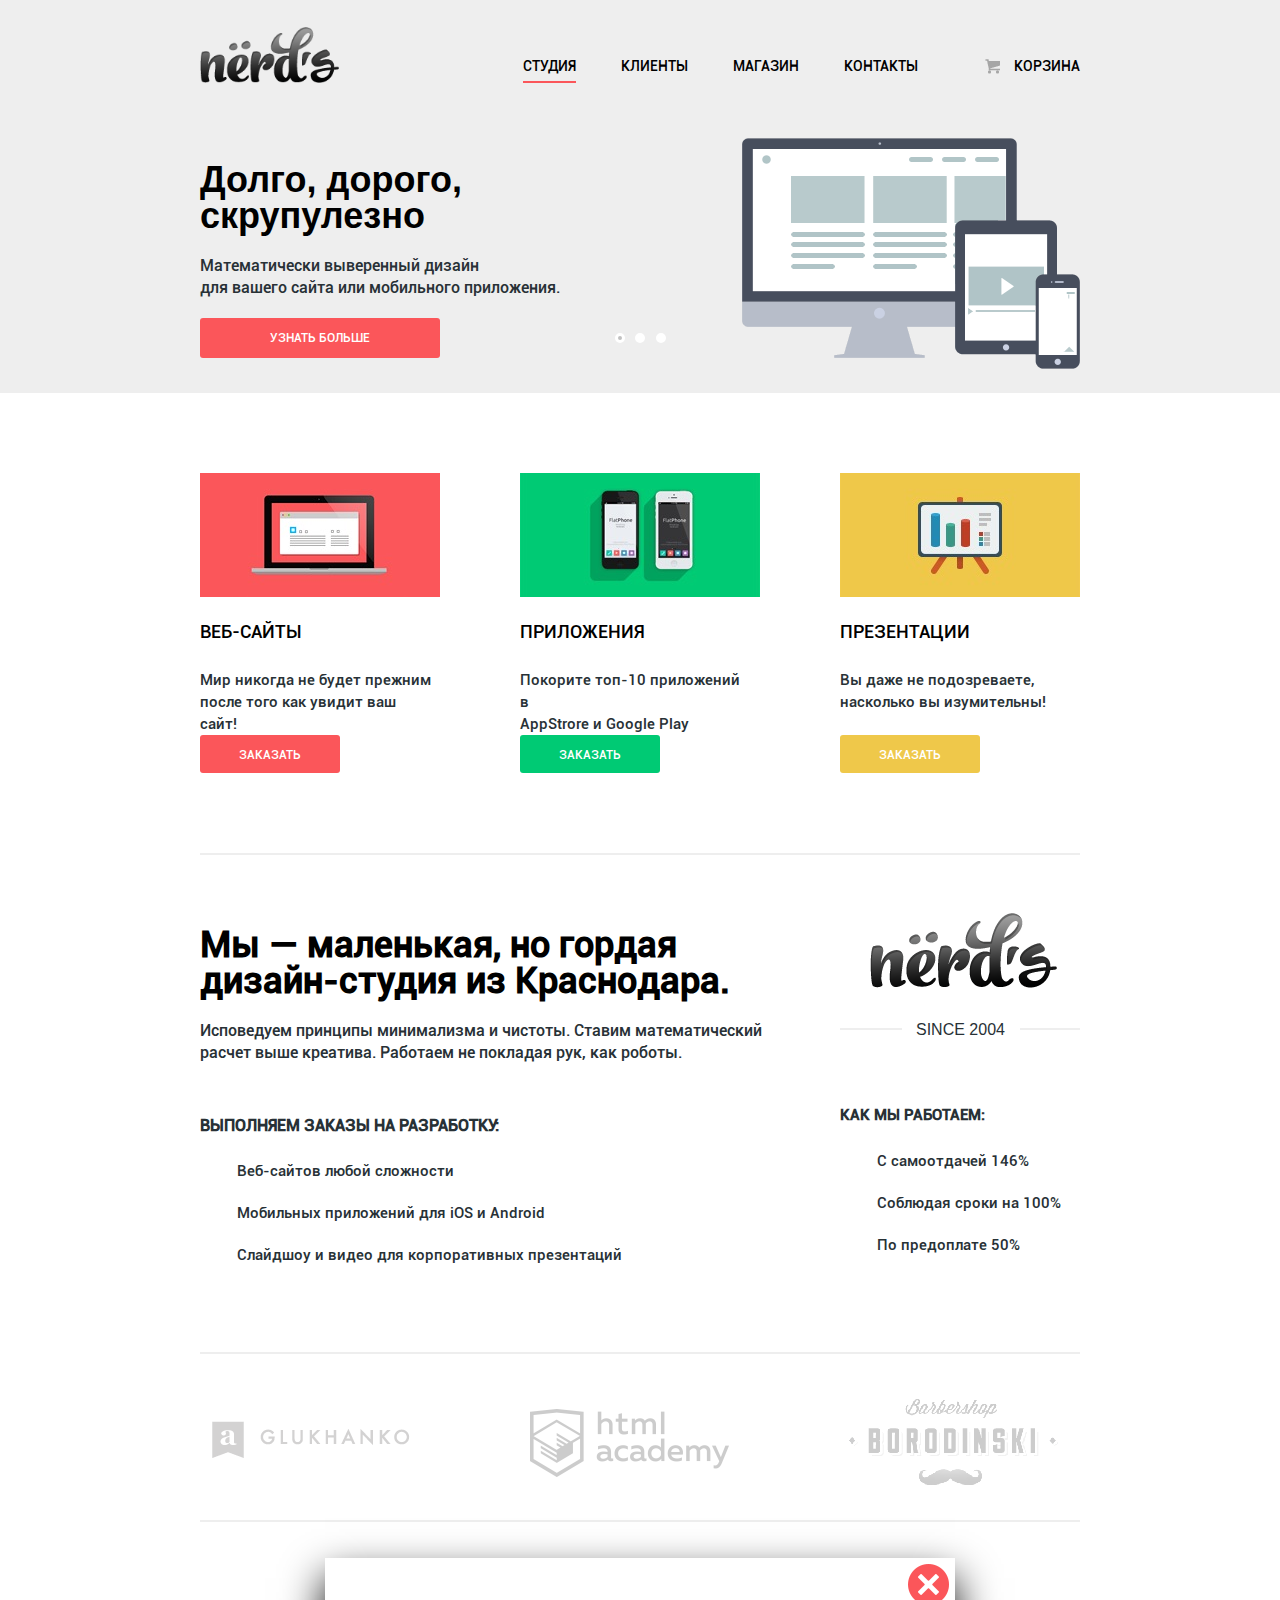
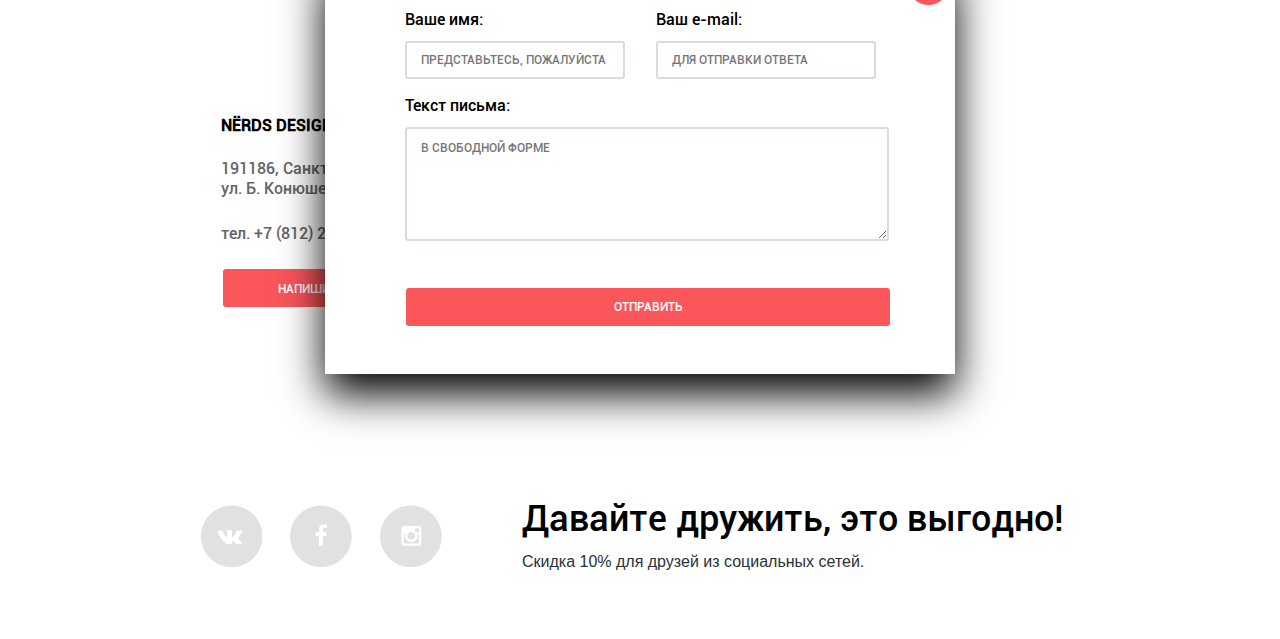
==== commit 020cad5e: "Add files via upload" ====
--- a/index.html
+++ b/index.html
@@ -83,19 +83,19 @@
 		<main class="body clearfix">	<!-- всё --><!-- услуги -->
 			<div class="services clearfix"><!-- услуги -->
 				<div class="services-block clerfix">	<!-- вид работы (остальные так же устроены)-->
-					<img width="240"  height="124" alt="PC-PHOTO" src="img/pc-photo.png">	<!-- фото-ссылка -->
+					<img width="240"  height="124" alt="PC-PHOTO" src="img/pc-photo.jpg">	<!-- фото-ссылка -->
 					<h2 class="services-h2 clearfix">Веб-сайты</h2><!-- заголовок вида работы -->
 					<p class="services-p">Мир никогда не будет прежним после того как увидит ваш сайт!</p>	<!-- слоган -->
 					<a class="service-btn red" href="#">Заказать</a>	<!-- кнопка -->
 				</div>
 				<div class="services-block clerfix">
-					<img width="240"  height="124" alt="PHONE-PHOTO" src="img/phone-photo.png">
+					<img width="240"  height="124" alt="PHONE-PHOTO" src="img/phone-photo.jpg">
 					<h2 class="services-h2 clearfix">Приложения</h2>
 					<p class="services-p">Покорите топ-10 приложений в <br>AppStrore и Google Play</p>
 					<a class="service-btn green" href="#">Заказать</a>
 				</div>
 				<div class="services-block clerfix">
-					<img width="240"  height="124" alt="DESK-PHOTO" src="img/desk-photo.png">
+					<img width="240"  height="124" alt="DESK-PHOTO" src="img/desk-photo.jpg">
 					<h2 class="services-h2 clearfix">Презентации</h2>
 					<p class="services-p">Вы даже не подозреваете, насколько вы изумительны!</p>
 					<a class="service-btn yellow" href="#">Заказать</a>
--- a/css/style.css
+++ b/css/style.css
@@ -55,7 +55,7 @@
 	display:block;
 	width:880px;
 	height:310px;
-	float: left;
+	float:left;
 }
 .slider input[type=radio]{
 	display:none;
@@ -94,11 +94,11 @@
 	color:#283136;
 }
 .slide:nth-child(2) .slide-title{
-	width: 490px;
+	width:490px;
 }
 .slide-title{
 	width:340px;
-	margin: 34px 0 0;
+	margin:34px 0 0;
 	font-size:36px;
 	line-height:36px;
 	font-weight:bold;
@@ -109,7 +109,7 @@
 	margin:21px 0 0;
   font-size:16px;
   font-family:"Roboto", "Arial", sans-serif;
-	font-weight: normal;
+	font-weight:normal;
   line-height:22px;
   text-align:left;
 }
@@ -117,7 +117,7 @@
 	width:470px;
 }
 .slide .btn{
-	margin: -25px 0 0;
+	margin:-25px 0 0;
 	border-radius:3px;
 	border:none;
 	color:white;
@@ -184,10 +184,10 @@
 .basket{
 	margin-left:22px;
 	padding:0 0 0 29px;
-	float: right;
+	float:right;
 	background-image:url("../img/cart.png");
 	background-repeat:no-repeat;
-	background-position: 0 8px;
+	background-position:0 8px;
 }
 .basket:hover{
 	background-image:url("../img/cart-hover.png");
@@ -215,7 +215,7 @@
 	text-transform:uppercase;
 	color:black;
 	font-size:40px;
-	line-height: 1.2em;
+	line-height:1.2em;
 	font-family:"Roboto", "Arial",  sans-serif;
 	margin:65px 0 86px;
 	text-align:center;
@@ -238,7 +238,7 @@
 	margin-right:0;
 }
 .services-block img{
-	float: left;
+	float:left;
 }
 .services-p{
   width:232px;
@@ -249,7 +249,7 @@
 	font-family:"Roboto", "Arial",  sans-serif;
   text-align:left;
 	line-height:22px;
-	float: left;
+	float:left;
 }			
 .services-h2{
 	margin:26px 0 28px;
@@ -260,8 +260,8 @@
 	text-transform:uppercase;
   line-height:18px;
   text-align:left;
-	float: left;
-	font-weight: normal;
+	float:left;
+	font-weight:normal;
 }
 .service-btn{
 	width:140px;
@@ -276,7 +276,7 @@
 	text-transform:uppercase;
 	display:block;
 	padding-top:12px;
-	float: left;
+	float:left;
 }
 .service-btn:active{
 	padding-top:9px;
@@ -498,7 +498,7 @@
 	cursor:pointer;
 }	
 .form-p{
-	height: 10px;
+	height:10px;
 	color:black;
 	text-align:center;
 	font-size:16px;
@@ -512,7 +512,7 @@
 	border:2px solid #d7dcde;
 	border-radius:3px;
 	margin:13px 0 0 0;
-	padding: 0 14px;
+	padding:0 14px;
 	text-transform:uppercase;
 	color:black;
 	font-family:"Roboto", "Arial",  sans-serif;
@@ -547,7 +547,7 @@
 	margin:54px 32px 0 0;
 }
 .comment{
-	height: 142px;
+	height:142px;
 	margin:21px 80px 0;
 	float:left;
 	display:inline;
@@ -799,7 +799,7 @@
 	width:560px;
 }
 .example:hover .item-header{
-background:url("../img/item-header-hover.png") no-repeat;
+	background:url("../img/item-header-hover.png") no-repeat;
 }
 .example{
 	width:240px;
@@ -955,10 +955,10 @@
 }
 .footer-text{
 	float:left;
-	margin: 78px 0 0 80px;
+	margin:78px 0 0 80px;
 }
 .footer-h1{
-	margin: 0 0;
+	margin:0 0;
 	color:black;
 	text-align:center;
 	font-size:36px;
